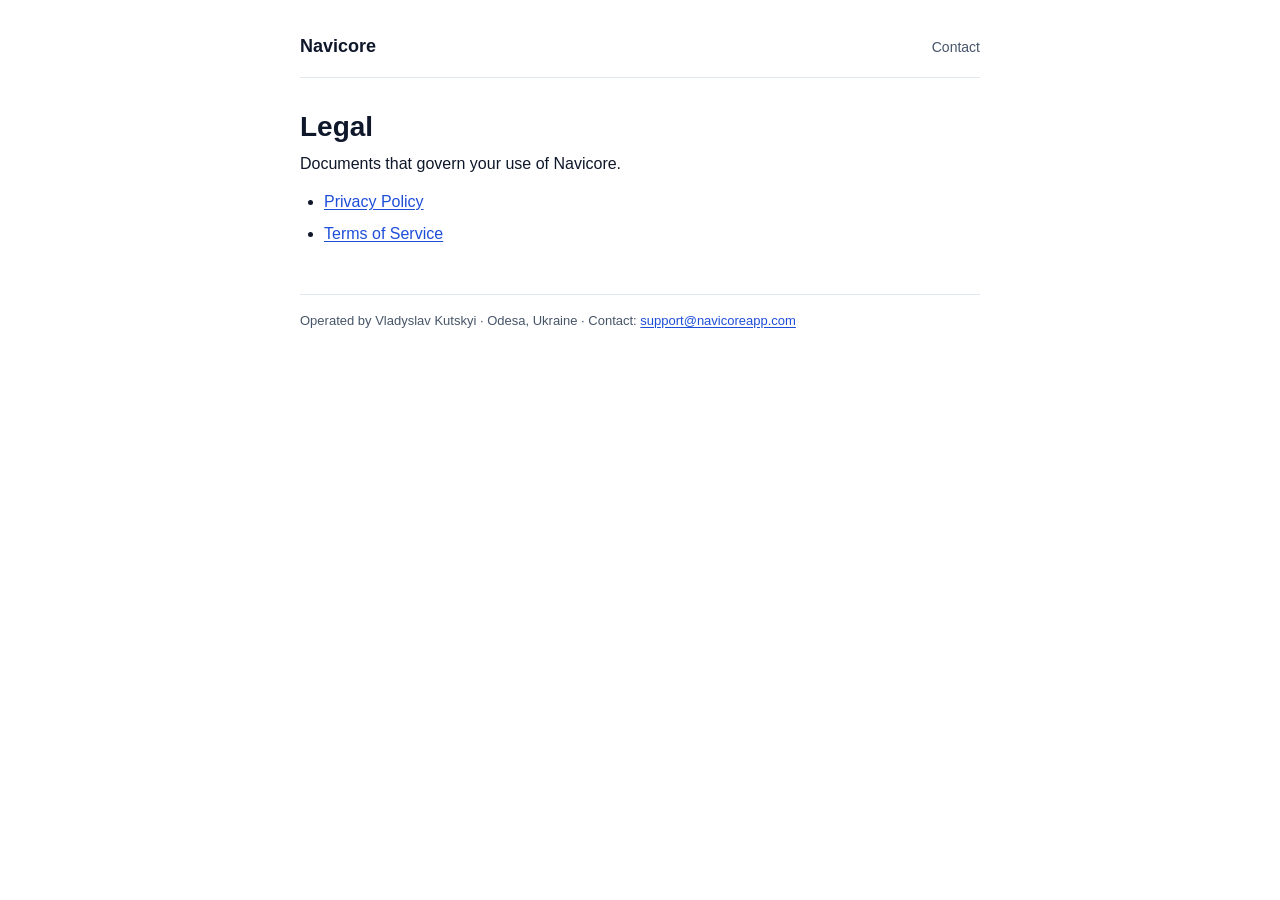
==== index.html @ 21f92e1e "feat: initial Privacy Policy + Terms of Service (English)" ====
<!doctype html>
<html lang="en">
<head>
  <meta charset="utf-8">
  <meta name="viewport" content="width=device-width, initial-scale=1">
  <title>Navicore — Legal</title>
  <link rel="stylesheet" href="/style.css">
</head>
<body>
  <main class="container">
    <header>
      <a class="brand" href="/">Navicore</a>
      <nav>
        <a href="mailto:support@navicoreapp.com">Contact</a>
      </nav>
    </header>

    <h1>Legal</h1>
    <p>Documents that govern your use of Navicore.</p>

    <ul>
      <li><a href="/en/privacy.html">Privacy Policy</a></li>
      <li><a href="/en/terms.html">Terms of Service</a></li>
    </ul>

    <footer>
      Operated by Vladyslav Kutskyi · Odesa, Ukraine · Contact:
      <a href="mailto:support@navicoreapp.com">support@navicoreapp.com</a>
    </footer>
  </main>
</body>
</html>
---- style.css ----
:root {
  --fg: #0f172a;
  --muted: #475569;
  --bg: #ffffff;
  --card: #f8fafc;
  --border: #e2e8f0;
  --link: #1d4ed8;
  --link-hover: #1e40af;
  --max-w: 720px;
  --radius: 8px;
}
@media (prefers-color-scheme: dark) {
  :root {
    --fg: #e2e8f0;
    --muted: #94a3b8;
    --bg: #0f172a;
    --card: #1e293b;
    --border: #334155;
    --link: #60a5fa;
    --link-hover: #93c5fd;
  }
}
* { box-sizing: border-box; }
html, body { margin: 0; padding: 0; }
body {
  font: 16px/1.6 -apple-system, BlinkMacSystemFont, "Segoe UI", Roboto, "Helvetica Neue", Arial, sans-serif;
  color: var(--fg);
  background: var(--bg);
  -webkit-font-smoothing: antialiased;
  text-rendering: optimizeLegibility;
}
.container {
  max-width: var(--max-w);
  margin: 0 auto;
  padding: 32px 20px 80px;
}
header {
  border-bottom: 1px solid var(--border);
  padding-bottom: 16px;
  margin-bottom: 32px;
  display: flex;
  align-items: baseline;
  justify-content: space-between;
  gap: 16px;
  flex-wrap: wrap;
}
header .brand {
  font-weight: 600;
  font-size: 18px;
  color: var(--fg);
  text-decoration: none;
}
header nav { font-size: 14px; }
header nav a { margin-left: 16px; color: var(--muted); text-decoration: none; }
header nav a:hover { color: var(--link); }
h1 { font-size: 28px; line-height: 1.2; margin: 0 0 8px; }
h2 { font-size: 20px; line-height: 1.3; margin: 36px 0 12px; }
h3 { font-size: 17px; line-height: 1.4; margin: 24px 0 8px; }
p, ul, ol { margin: 0 0 12px; }
ul, ol { padding-left: 24px; }
li { margin-bottom: 6px; }
strong { color: var(--fg); }
a { color: var(--link); text-decoration: underline; text-underline-offset: 2px; }
a:hover { color: var(--link-hover); }
code {
  background: var(--card);
  border: 1px solid var(--border);
  padding: 2px 6px;
  border-radius: 4px;
  font-family: ui-monospace, SFMono-Regular, "SF Mono", Menlo, monospace;
  font-size: 0.92em;
}
.meta { color: var(--muted); font-size: 14px; margin-bottom: 16px; }
.callout {
  background: var(--card);
  border: 1px solid var(--border);
  border-radius: var(--radius);
  padding: 14px 16px;
  margin: 16px 0;
}
table {
  width: 100%;
  border-collapse: collapse;
  margin: 16px 0;
  font-size: 14px;
}
th, td {
  border: 1px solid var(--border);
  padding: 10px 12px;
  text-align: left;
  vertical-align: top;
}
th { background: var(--card); font-weight: 600; }
footer {
  margin-top: 48px;
  padding-top: 16px;
  border-top: 1px solid var(--border);
  color: var(--muted);
  font-size: 13px;
}
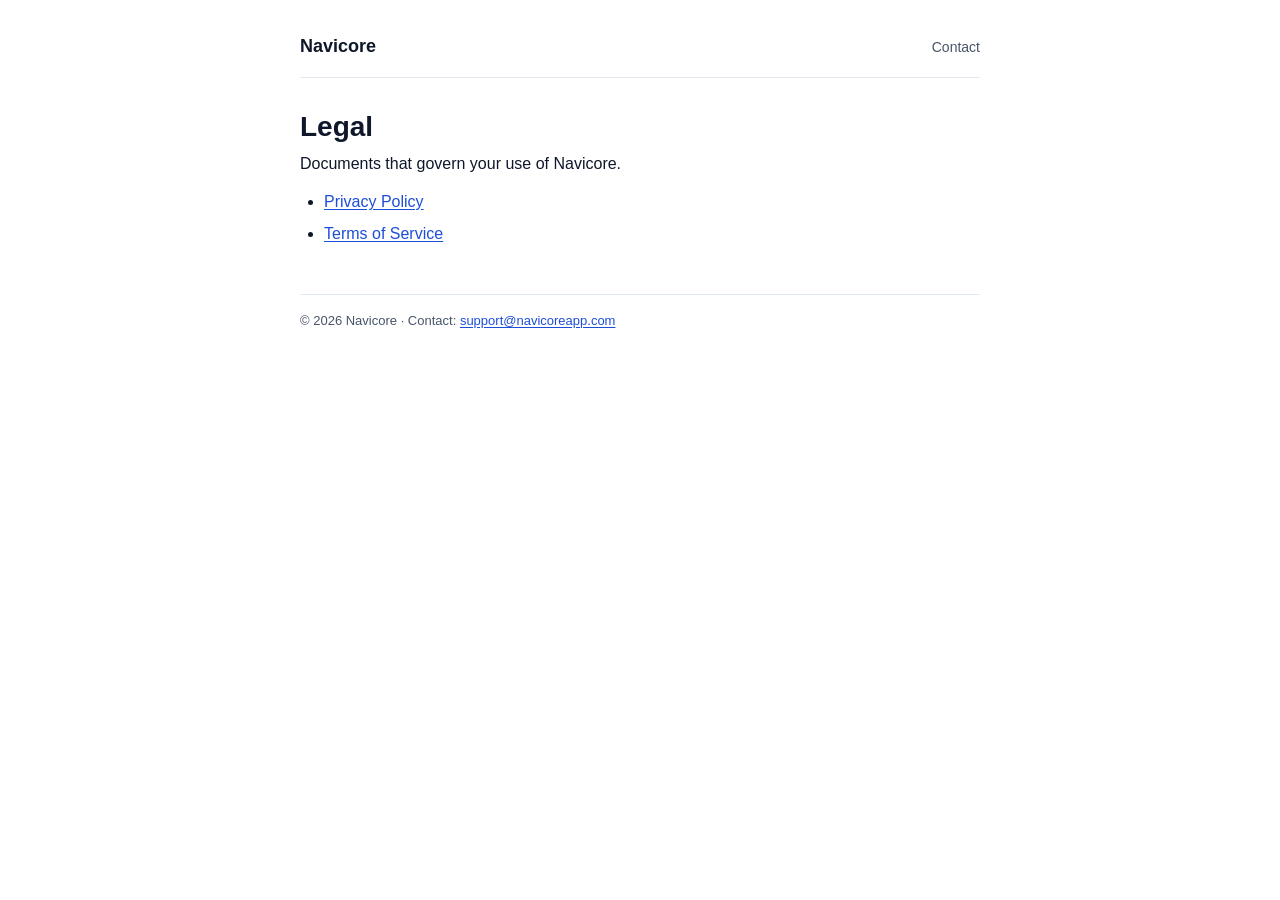
==== commit 19772998: "chore(legal): brand-only attribution; remove personal name" ====
--- a/index.html
+++ b/index.html
@@ -19,12 +19,12 @@
     <p>Documents that govern your use of Navicore.</p>
 
     <ul>
-      <li><a href="/en/privacy.html">Privacy Policy</a></li>
-      <li><a href="/en/terms.html">Terms of Service</a></li>
+      <li><a href="/en/privacy">Privacy Policy</a></li>
+      <li><a href="/en/terms">Terms of Service</a></li>
     </ul>
 
     <footer>
-      Operated by Vladyslav Kutskyi · Odesa, Ukraine · Contact:
+      © 2026 Navicore · Contact:
       <a href="mailto:support@navicoreapp.com">support@navicoreapp.com</a>
     </footer>
   </main>
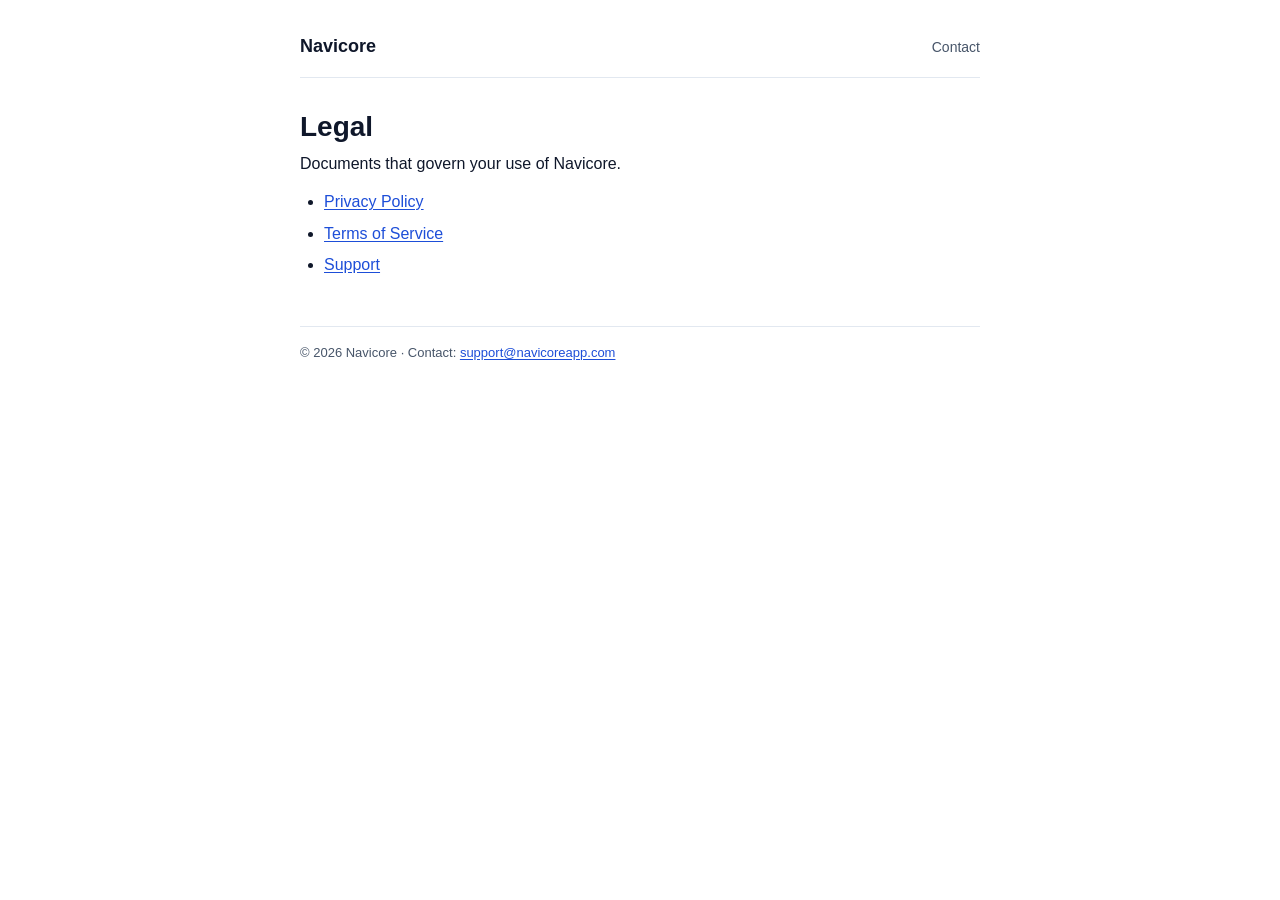
==== commit f331a4ee: "feat: add /en/support page App Store Connect rejects mailto: URLs for Support URL — they require htt" ====
--- a/index.html
+++ b/index.html
@@ -21,6 +21,7 @@
     <ul>
       <li><a href="/en/privacy">Privacy Policy</a></li>
       <li><a href="/en/terms">Terms of Service</a></li>
+      <li><a href="/en/support">Support</a></li>
     </ul>
 
     <footer>
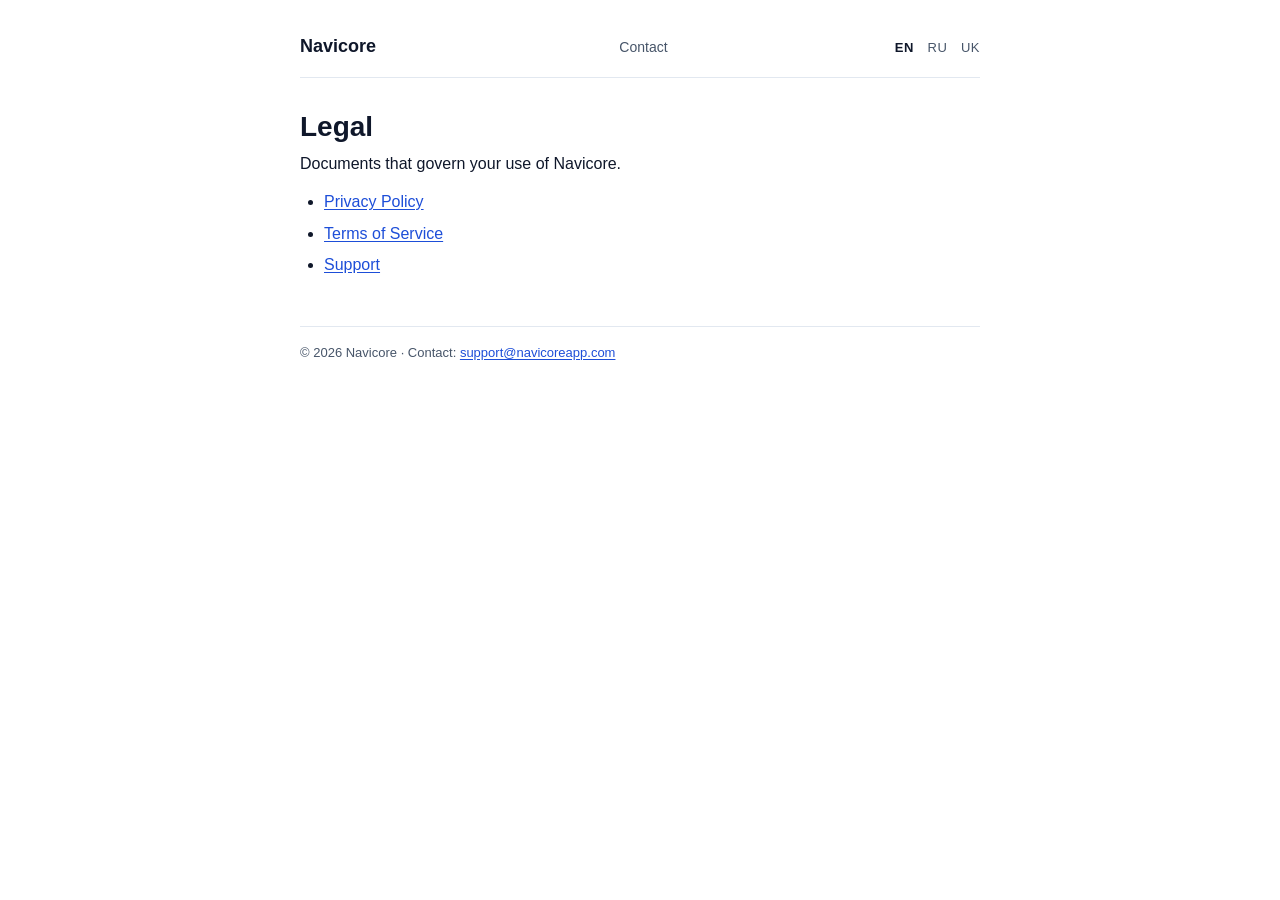
==== commit 5707a7f0: "feat(i18n): add Russian & Ukrainian versions + language switcher - Add /ru and /uk translations of p" ====
--- a/index.html
+++ b/index.html
@@ -4,24 +4,29 @@
   <meta charset="utf-8">
   <meta name="viewport" content="width=device-width, initial-scale=1">
   <title>Navicore — Legal</title>
-  <link rel="stylesheet" href="/style.css">
+  <link rel="stylesheet" href="style.css">
 </head>
 <body>
   <main class="container">
     <header>
-      <a class="brand" href="/">Navicore</a>
+      <a class="brand" href="./">Navicore</a>
       <nav>
         <a href="mailto:support@navicoreapp.com">Contact</a>
       </nav>
+      <div class="langs">
+        <a href="en/privacy/" class="active">EN</a>
+        <a href="ru/privacy/">RU</a>
+        <a href="uk/privacy/">UK</a>
+      </div>
     </header>
 
     <h1>Legal</h1>
     <p>Documents that govern your use of Navicore.</p>
 
     <ul>
-      <li><a href="/en/privacy">Privacy Policy</a></li>
-      <li><a href="/en/terms">Terms of Service</a></li>
-      <li><a href="/en/support">Support</a></li>
+      <li><a href="en/privacy/">Privacy Policy</a></li>
+      <li><a href="en/terms/">Terms of Service</a></li>
+      <li><a href="en/support/">Support</a></li>
     </ul>
 
     <footer>
--- a/style.css
+++ b/style.css
@@ -53,6 +53,11 @@
 header nav { font-size: 14px; }
 header nav a { margin-left: 16px; color: var(--muted); text-decoration: none; }
 header nav a:hover { color: var(--link); }
+.langs { font-size: 13px; }
+.langs a { margin-left: 10px; color: var(--muted); text-decoration: none; text-transform: uppercase; letter-spacing: .5px; }
+.langs a:first-child { margin-left: 0; }
+.langs a:hover { color: var(--link); }
+.langs a.active { color: var(--fg); font-weight: 600; }
 h1 { font-size: 28px; line-height: 1.2; margin: 0 0 8px; }
 h2 { font-size: 20px; line-height: 1.3; margin: 36px 0 12px; }
 h3 { font-size: 17px; line-height: 1.4; margin: 24px 0 8px; }
